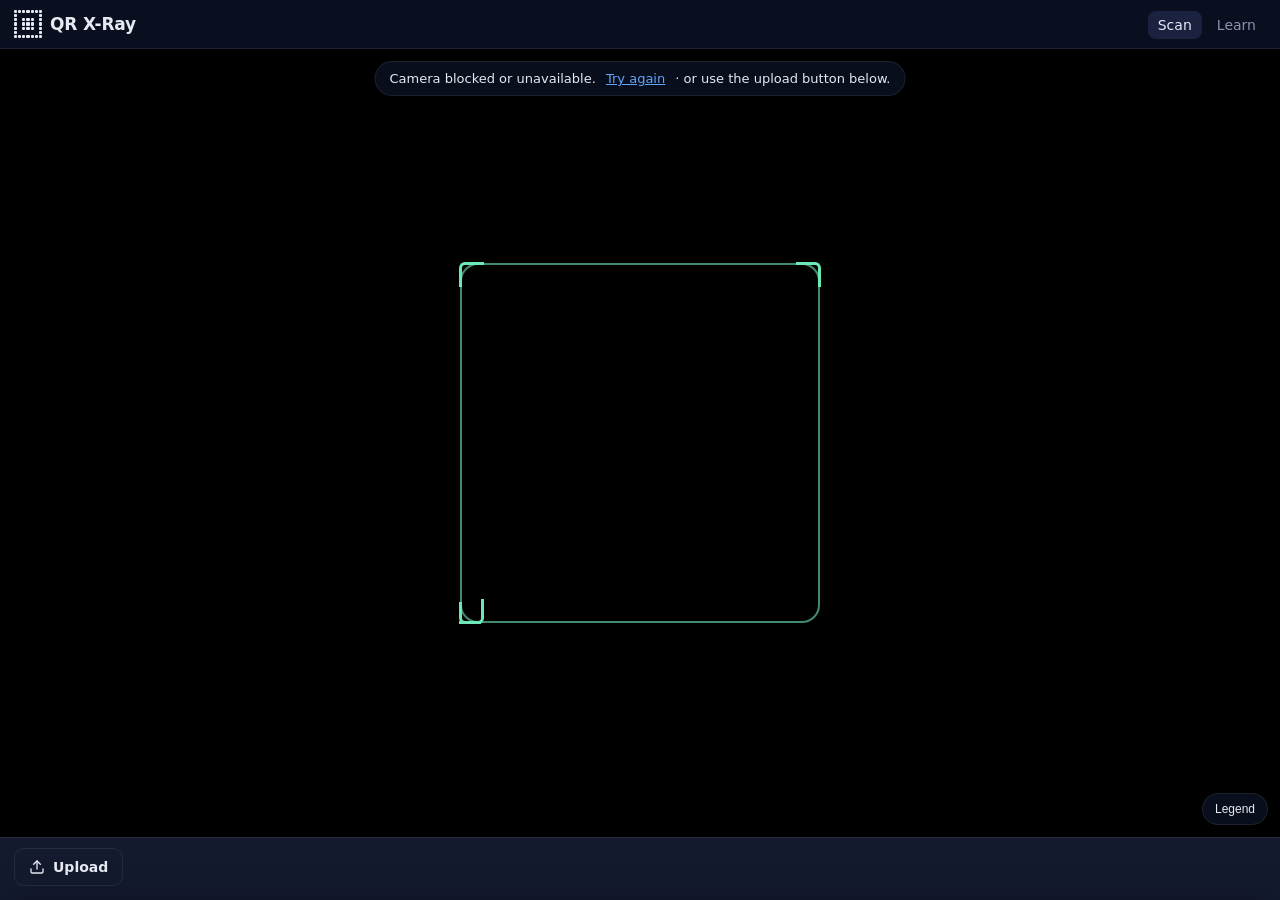
==== index.html @ 0c186725 "Initial commit — QR X-Ray live anatomy visualizer with PWA support - Live camera scanning via jsQR w" ====
<!DOCTYPE html>
<html lang="en">
<head>
  <meta charset="UTF-8" />
  <meta name="viewport" content="width=device-width, initial-scale=1, viewport-fit=cover, user-scalable=no" />
  <meta name="theme-color" content="#0b1020" />
  <meta name="apple-mobile-web-app-capable" content="yes" />
  <meta name="apple-mobile-web-app-status-bar-style" content="black-translucent" />
  <meta name="mobile-web-app-capable" content="yes" />
  <meta name="description" content="Point your camera at a QR code to see every section highlighted and explained — finder patterns, timing patterns, data, error correction, and more." />

  <title>QR X-Ray — see inside a QR code</title>
  <link rel="manifest" href="manifest.webmanifest" />
  <link rel="icon" href="icons/icon.svg" type="image/svg+xml" />
  <link rel="apple-touch-icon" href="icons/icon-192.png" />
  <link rel="stylesheet" href="css/styles.css" />
</head>
<body>
  <header>
    <a href="index.html" class="brand" style="text-decoration:none; color:inherit;">
      <span class="logo" aria-hidden="true">
        <!-- 7×7 stylized finder pattern logo -->
        <span></span><span></span><span></span><span></span><span></span><span></span><span></span>
        <span></span><span class="off"></span><span class="off"></span><span class="off"></span><span class="off"></span><span class="off"></span><span></span>
        <span></span><span class="off"></span><span></span><span></span><span></span><span class="off"></span><span></span>
        <span></span><span class="off"></span><span></span><span></span><span></span><span class="off"></span><span></span>
        <span></span><span class="off"></span><span></span><span></span><span></span><span class="off"></span><span></span>
        <span></span><span class="off"></span><span class="off"></span><span class="off"></span><span class="off"></span><span class="off"></span><span></span>
        <span></span><span></span><span></span><span></span><span></span><span></span><span></span>
      </span>
      QR X-Ray
    </a>
    <nav>
      <a href="index.html" class="active">Scan</a>
      <a href="learn.html">Learn</a>
    </nav>
  </header>

  <main>
    <div class="viewport">
      <video id="video" playsinline muted></video>
      <canvas id="capture"></canvas>
      <canvas id="overlay"></canvas>
      <div class="reticle" aria-hidden="true"><span></span></div>
      <div id="status">Loading camera…</div>
      <button id="legend-btn" type="button" aria-label="Toggle color legend">Legend</button>
      <div id="legend" role="region" aria-label="Color legend">
        <div class="legend-item"><span class="legend-swatch" style="background:#f43f5e"></span>Finder pattern</div>
        <div class="legend-item"><span class="legend-swatch" style="background:#fbbf24"></span>Separator</div>
        <div class="legend-item"><span class="legend-swatch" style="background:#22c55e"></span>Timing pattern</div>
        <div class="legend-item"><span class="legend-swatch" style="background:#3b82f6"></span>Alignment pattern</div>
        <div class="legend-item"><span class="legend-swatch" style="background:#a855f7"></span>Format info</div>
        <div class="legend-item"><span class="legend-swatch" style="background:#ec4899"></span>Version info</div>
        <div class="legend-item"><span class="legend-swatch" style="background:#0ea5e9"></span>Dark module</div>
        <div class="legend-item"><span class="legend-swatch" style="background:#94a3b8"></span>Data + ECC</div>
      </div>
    </div>

    <section id="summary" hidden></section>

    <div class="controls">
      <label for="file-input" class="btn ghost" aria-label="Upload image">
        <svg width="16" height="16" viewBox="0 0 24 24" fill="none" stroke="currentColor" stroke-width="2" stroke-linecap="round" stroke-linejoin="round"><path d="M21 15v4a2 2 0 0 1-2 2H5a2 2 0 0 1-2-2v-4"></path><polyline points="17 8 12 3 7 8"></polyline><line x1="12" y1="3" x2="12" y2="15"></line></svg>
        Upload
      </label>
      <input id="file-input" type="file" accept="image/*" capture="environment" hidden />
      <div class="spacer"></div>
      <button id="resume" type="button" class="btn primary" hidden>
        <svg width="16" height="16" viewBox="0 0 24 24" fill="none" stroke="currentColor" stroke-width="2" stroke-linecap="round" stroke-linejoin="round"><circle cx="12" cy="12" r="10"></circle><line x1="12" y1="8" x2="12" y2="16"></line><line x1="8" y1="12" x2="16" y2="12"></line></svg>
        Scan another
      </button>
    </div>
  </main>

  <aside id="sheet" class="sheet" role="dialog" aria-modal="false" aria-labelledby="sheet-title">
    <div class="sheet-grab" aria-hidden="true"></div>
    <button id="sheet-close" class="sheet-close" aria-label="Close">×</button>
    <h2 id="sheet-title"></h2>
    <p id="sheet-short" class="short"></p>
    <p id="sheet-body" class="body"></p>
    <p style="margin: 4px 0 0;"><a href="learn.html" class="link">Read the full guide →</a></p>
  </aside>

  <script src="js/jsQR.js"></script>
  <script type="module" src="js/app.js"></script>
</body>
</html>
---- css/styles.css ----
:root {
  --bg: #0b1020;
  --bg-elev: #131a2e;
  --surface: #1a2240;
  --text: #e6e9f2;
  --muted: #8a93b0;
  --accent: #6ee7b7;
  --accent-2: #60a5fa;
  --border: rgba(255, 255, 255, 0.08);
  --shadow: 0 12px 40px rgba(0, 0, 0, 0.5);

  --c-finder: #f43f5e;
  --c-separator: #fbbf24;
  --c-timing: #22c55e;
  --c-alignment: #3b82f6;
  --c-format: #a855f7;
  --c-version: #ec4899;
  --c-dark: #0ea5e9;
  --c-data: #94a3b8;
}

* { box-sizing: border-box; }

html, body {
  margin: 0;
  padding: 0;
  background: var(--bg);
  color: var(--text);
  font-family: -apple-system, BlinkMacSystemFont, "Segoe UI", system-ui, sans-serif;
  -webkit-font-smoothing: antialiased;
  height: 100%;
  overflow-x: hidden;
  overscroll-behavior-y: contain;
}

body { min-height: 100vh; min-height: 100dvh; display: flex; flex-direction: column; }

header {
  padding: max(10px, env(safe-area-inset-top)) 14px 10px;
  display: flex;
  align-items: center;
  justify-content: space-between;
  gap: 8px;
  border-bottom: 1px solid var(--border);
  background: rgba(11, 16, 32, 0.85);
  backdrop-filter: blur(10px);
  position: sticky;
  top: 0;
  z-index: 10;
}
header .brand {
  display: flex;
  align-items: center;
  gap: 8px;
  font-weight: 700;
  font-size: 17px;
  letter-spacing: -0.01em;
}
header .brand .logo {
  width: 28px; height: 28px;
  display: grid;
  grid-template: repeat(7, 1fr) / repeat(7, 1fr);
  gap: 1px;
}
header .brand .logo span { background: var(--text); border-radius: 1px; }
header .brand .logo span.off { background: transparent; }
header nav a {
  color: var(--muted);
  text-decoration: none;
  font-size: 14px;
  padding: 6px 10px;
  border-radius: 8px;
}
header nav a:hover, header nav a.active { color: var(--text); background: var(--surface); }

main {
  flex: 1;
  display: flex;
  flex-direction: column;
  min-height: 0;
}

.viewport {
  position: relative;
  flex: 1;
  min-height: 0;
  background: #000;
  overflow: hidden;
  display: flex;
  align-items: center;
  justify-content: center;
}
#video, #capture, #overlay {
  display: block;
  width: 100%;
  height: 100%;
  object-fit: contain;
}
#capture, #overlay {
  position: absolute;
  inset: 0;
  display: none;
}
#overlay { pointer-events: auto; cursor: pointer; }

#status {
  position: absolute;
  top: 12px;
  left: 50%;
  transform: translateX(-50%);
  background: rgba(11, 16, 32, 0.88);
  color: var(--text);
  font-size: 13px;
  padding: 8px 14px;
  border-radius: 999px;
  border: 1px solid var(--border);
  z-index: 5;
  text-align: center;
  max-width: calc(100% - 24px);
}

.viewport .reticle {
  position: absolute;
  width: min(70vmin, 360px);
  height: min(70vmin, 360px);
  border: 2px solid rgba(110, 231, 183, 0.6);
  border-radius: 18px;
  pointer-events: none;
}
.viewport .reticle::before, .viewport .reticle::after,
.viewport .reticle > span, .viewport .reticle > span::before {
  content: ""; position: absolute; width: 22px; height: 22px;
  border: 3px solid var(--accent);
}
.viewport .reticle::before { top: -3px; left: -3px; border-right: none; border-bottom: none; border-radius: 6px 0 0 0; }
.viewport .reticle::after  { top: -3px; right: -3px; border-left: none; border-bottom: none; border-radius: 0 6px 0 0; }
.viewport .reticle > span  { bottom: -3px; left: -3px;  border-right: none; border-top: none; border-radius: 0 0 0 6px; }
.viewport .reticle > span::before { bottom: -3px; right: -3px; border-left: none; border-top: none; border-radius: 0 0 6px 0; left: auto; top: auto; }

.controls {
  display: flex;
  align-items: center;
  gap: 10px;
  padding: 10px 14px max(14px, env(safe-area-inset-bottom));
  background: var(--bg-elev);
  border-top: 1px solid var(--border);
}
.btn {
  border: 1px solid var(--border);
  background: var(--surface);
  color: var(--text);
  padding: 10px 14px;
  border-radius: 10px;
  font-size: 14px;
  font-weight: 600;
  cursor: pointer;
  display: inline-flex;
  align-items: center;
  gap: 8px;
  -webkit-tap-highlight-color: transparent;
}
.btn:hover { background: #232c52; }
.btn.primary { background: var(--accent); color: #062e21; border-color: transparent; }
.btn.primary:hover { background: #86efac; }
.btn.ghost { background: transparent; }
.btn[hidden] { display: none; }
.spacer { flex: 1; }
.link { background: none; border: none; color: var(--accent-2); text-decoration: underline; cursor: pointer; font: inherit; }

#summary {
  background: var(--bg-elev);
  border-top: 1px solid var(--border);
  padding: 14px 14px 12px;
  display: grid;
  gap: 10px;
  font-size: 14px;
}
#summary[hidden] { display: none; }
.summary-row {
  display: grid;
  grid-template-columns: 110px 1fr;
  gap: 12px;
  align-items: start;
}
.summary-label { color: var(--muted); font-size: 12px; text-transform: uppercase; letter-spacing: 0.05em; padding-top: 2px; }
.summary-val { word-break: break-word; }
.summary-val .kind { display: inline-block; font-weight: 700; margin-right: 8px; }
.summary-val .hint { color: var(--muted); font-size: 12px; margin-top: 3px; }
.summary-val a { color: var(--accent-2); }
.mono { font-family: ui-monospace, SFMono-Regular, Menlo, monospace; font-size: 13px; }
.badge {
  display: inline-block;
  background: var(--surface);
  border: 1px solid var(--border);
  padding: 2px 8px;
  border-radius: 999px;
  font-size: 12px;
  margin-right: 6px;
  text-transform: capitalize;
}

#legend {
  position: absolute;
  right: 12px;
  bottom: 12px;
  background: rgba(11, 16, 32, 0.92);
  border: 1px solid var(--border);
  border-radius: 12px;
  padding: 8px 10px;
  display: none;
  flex-direction: column;
  gap: 5px;
  font-size: 12px;
  z-index: 6;
  max-width: 240px;
}
#legend.open { display: flex; }
.legend-item { display: flex; align-items: center; gap: 8px; }
.legend-swatch { width: 14px; height: 14px; border-radius: 3px; flex-shrink: 0; }
#legend-btn {
  position: absolute;
  right: 12px;
  bottom: 12px;
  z-index: 5;
  background: rgba(11, 16, 32, 0.88);
  border: 1px solid var(--border);
  color: var(--text);
  padding: 8px 12px;
  border-radius: 999px;
  font-size: 12px;
  cursor: pointer;
}
#legend.open ~ #legend-btn,
#legend.open + #legend-btn { display: none; }

/* Bottom sheet */
.sheet {
  position: fixed;
  inset: auto 0 0 0;
  background: var(--bg-elev);
  border-top: 1px solid var(--border);
  border-radius: 18px 18px 0 0;
  box-shadow: var(--shadow);
  transform: translateY(100%);
  transition: transform 0.28s cubic-bezier(0.2, 0.8, 0.2, 1);
  padding: 14px 16px max(20px, env(safe-area-inset-bottom));
  z-index: 100;
  max-height: 75vh;
  overflow-y: auto;
}
.sheet.open { transform: translateY(0); }
.sheet-grab {
  width: 44px;
  height: 4px;
  background: rgba(255, 255, 255, 0.2);
  border-radius: 4px;
  margin: 0 auto 12px;
}
.sheet h2 { margin: 0 0 6px; font-size: 19px; }
.sheet .short { color: var(--muted); margin: 0 0 12px; font-size: 14px; }
.sheet .body { white-space: pre-wrap; line-height: 1.55; font-size: 14.5px; margin: 0 0 12px; }
.sheet-close {
  position: absolute;
  top: 10px;
  right: 12px;
  background: transparent;
  border: none;
  color: var(--muted);
  font-size: 24px;
  line-height: 1;
  cursor: pointer;
  padding: 4px 10px;
}

/* Learn page */
.learn-wrap {
  padding: 18px 18px 60px;
  max-width: 760px;
  margin: 0 auto;
  line-height: 1.65;
  font-size: 16px;
}
.learn-wrap h1 { font-size: 28px; margin: 8px 0 8px; }
.learn-wrap h2 { font-size: 22px; margin: 32px 0 10px; padding-bottom: 6px; border-bottom: 1px solid var(--border); }
.learn-wrap h3 { font-size: 17px; margin: 24px 0 8px; color: var(--accent); }
.learn-wrap p { margin: 8px 0; }
.learn-wrap code, .learn-wrap kbd {
  font-family: ui-monospace, SFMono-Regular, Menlo, monospace;
  background: var(--surface);
  padding: 2px 6px;
  border-radius: 4px;
  font-size: 0.92em;
}
.learn-wrap ul, .learn-wrap ol { padding-left: 22px; }
.learn-wrap li { margin: 4px 0; }
.learn-wrap .tag {
  display: inline-block;
  padding: 1px 8px;
  border-radius: 999px;
  font-size: 12px;
  font-weight: 700;
  margin-right: 6px;
}
.qr-diagram {
  width: 100%;
  max-width: 380px;
  display: block;
  margin: 12px auto;
  background: white;
  border-radius: 10px;
  padding: 10px;
}
.cta {
  display: inline-block;
  background: var(--accent);
  color: #062e21;
  padding: 10px 16px;
  border-radius: 10px;
  font-weight: 700;
  text-decoration: none;
  margin-top: 8px;
}

@media (max-width: 480px) {
  .summary-row { grid-template-columns: 90px 1fr; gap: 8px; }
  .learn-wrap { padding: 14px 14px 60px; font-size: 15.5px; }
}
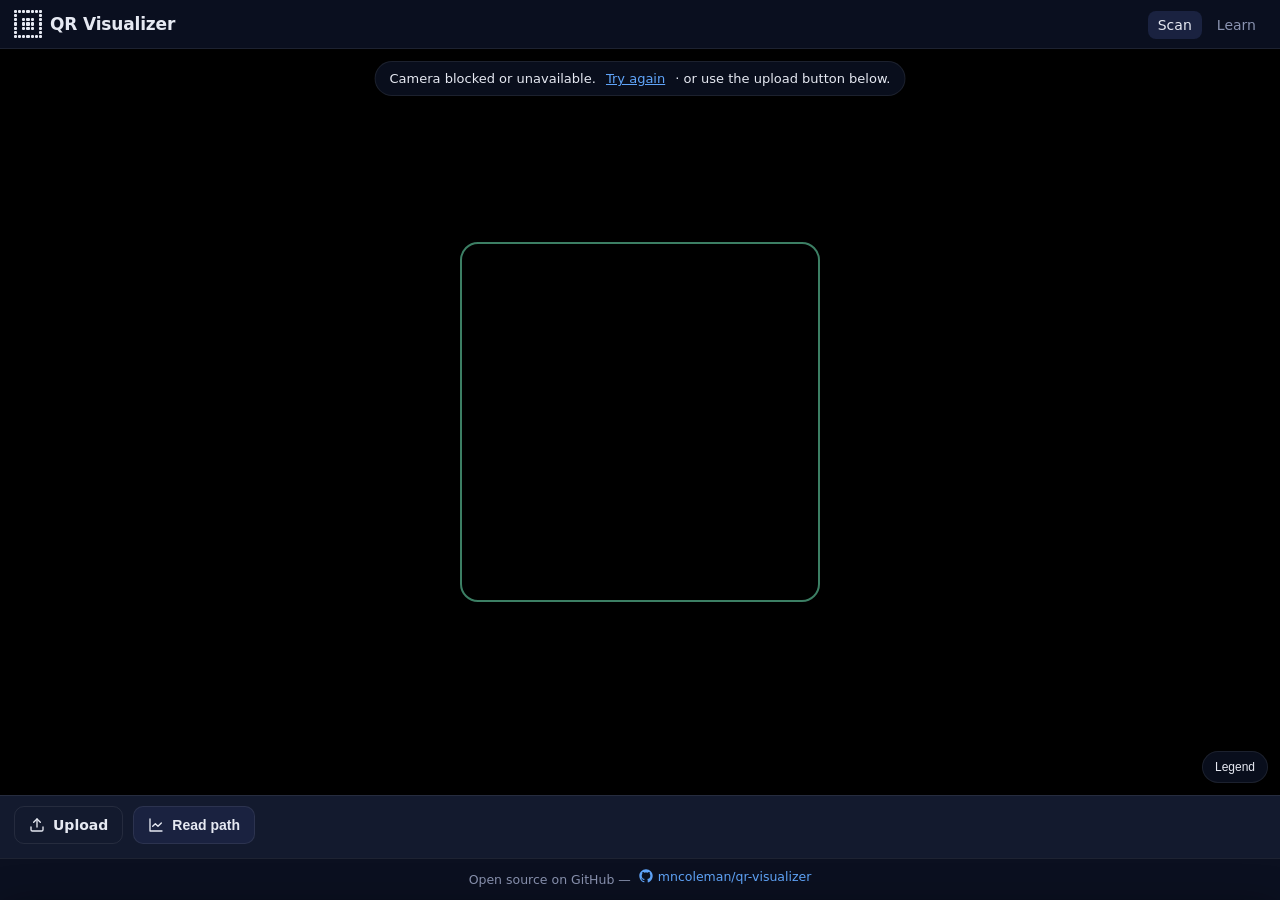
==== commit 8938a317: "Live overlay, read-path toggle, learn-page illustrations, rebrand to QR Visualizer - Rename product " ====
--- a/index.html
+++ b/index.html
@@ -9,7 +9,8 @@
   <meta name="mobile-web-app-capable" content="yes" />
   <meta name="description" content="Point your camera at a QR code to see every section highlighted and explained — finder patterns, timing patterns, data, error correction, and more." />
 
-  <title>QR X-Ray — see inside a QR code</title>
+  <title>QR Visualizer — see inside a QR code</title>
+  <meta name="application-name" content="QR Visualizer" />
   <link rel="manifest" href="manifest.webmanifest" />
   <link rel="icon" href="icons/icon.svg" type="image/svg+xml" />
   <link rel="apple-touch-icon" href="icons/icon-192.png" />
@@ -28,7 +29,7 @@
         <span></span><span class="off"></span><span class="off"></span><span class="off"></span><span class="off"></span><span class="off"></span><span></span>
         <span></span><span></span><span></span><span></span><span></span><span></span><span></span>
       </span>
-      QR X-Ray
+      QR Visualizer
     </a>
     <nav>
       <a href="index.html" class="active">Scan</a>
@@ -41,7 +42,7 @@
       <video id="video" playsinline muted></video>
       <canvas id="capture"></canvas>
       <canvas id="overlay"></canvas>
-      <div class="reticle" aria-hidden="true"><span></span></div>
+      <div class="reticle" aria-hidden="true"></div>
       <div id="status">Loading camera…</div>
       <button id="legend-btn" type="button" aria-label="Toggle color legend">Legend</button>
       <div id="legend" role="region" aria-label="Color legend">
@@ -64,13 +65,25 @@
         Upload
       </label>
       <input id="file-input" type="file" accept="image/*" capture="environment" hidden />
+      <button id="readpath-btn" type="button" class="btn" aria-pressed="false" title="Show the order modules are read">
+        <svg width="16" height="16" viewBox="0 0 24 24" fill="none" stroke="currentColor" stroke-width="2" stroke-linecap="round" stroke-linejoin="round"><path d="M3 3v18h18"></path><path d="M7 14l4-4 4 4 5-5"></path></svg>
+        Read path
+      </button>
       <div class="spacer"></div>
       <button id="resume" type="button" class="btn primary" hidden>
-        <svg width="16" height="16" viewBox="0 0 24 24" fill="none" stroke="currentColor" stroke-width="2" stroke-linecap="round" stroke-linejoin="round"><circle cx="12" cy="12" r="10"></circle><line x1="12" y1="8" x2="12" y2="16"></line><line x1="8" y1="12" x2="16" y2="12"></line></svg>
-        Scan another
+        <svg width="16" height="16" viewBox="0 0 24 24" fill="none" stroke="currentColor" stroke-width="2" stroke-linecap="round" stroke-linejoin="round"><polyline points="1 4 1 10 7 10"></polyline><path d="M3.51 15a9 9 0 1 0 2.13-9.36L1 10"></path></svg>
+        Back to camera
       </button>
     </div>
   </main>
+
+  <footer class="site-footer">
+    <span>Open source on GitHub —</span>
+    <a href="https://github.com/mncoleman/qr-visualizer" target="_blank" rel="noopener noreferrer">
+      <svg width="14" height="14" viewBox="0 0 24 24" fill="currentColor" aria-hidden="true"><path d="M12 .5C5.65.5.5 5.65.5 12c0 5.08 3.29 9.39 7.86 10.91.58.11.79-.25.79-.55 0-.27-.01-.99-.02-1.94-3.2.69-3.87-1.54-3.87-1.54-.52-1.33-1.28-1.69-1.28-1.69-1.05-.71.08-.7.08-.7 1.16.08 1.78 1.19 1.78 1.19 1.03 1.77 2.7 1.26 3.36.96.1-.75.4-1.26.73-1.55-2.55-.29-5.24-1.28-5.24-5.7 0-1.26.45-2.29 1.19-3.1-.12-.29-.52-1.46.11-3.04 0 0 .97-.31 3.18 1.18.92-.26 1.91-.39 2.89-.39.98 0 1.97.13 2.89.39 2.21-1.49 3.18-1.18 3.18-1.18.63 1.58.23 2.75.11 3.04.74.81 1.19 1.84 1.19 3.1 0 4.43-2.7 5.41-5.27 5.7.41.36.78 1.06.78 2.14 0 1.55-.01 2.8-.01 3.18 0 .31.21.67.8.55C20.21 21.38 23.5 17.08 23.5 12 23.5 5.65 18.35.5 12 .5z"/></svg>
+      mncoleman/qr-visualizer
+    </a>
+  </footer>
 
   <aside id="sheet" class="sheet" role="dialog" aria-modal="false" aria-labelledby="sheet-title">
     <div class="sheet-grab" aria-hidden="true"></div>
--- a/css/styles.css
+++ b/css/styles.css
@@ -96,12 +96,18 @@
   height: 100%;
   object-fit: contain;
 }
-#capture, #overlay {
+#capture {
   position: absolute;
   inset: 0;
   display: none;
 }
-#overlay { pointer-events: auto; cursor: pointer; }
+#overlay {
+  position: absolute;
+  inset: 0;
+  pointer-events: auto;
+  cursor: pointer;
+  z-index: 2;
+}
 
 #status {
   position: absolute;
@@ -123,19 +129,13 @@
   position: absolute;
   width: min(70vmin, 360px);
   height: min(70vmin, 360px);
-  border: 2px solid rgba(110, 231, 183, 0.6);
+  border: 2px solid rgba(110, 231, 183, 0.55);
   border-radius: 18px;
   pointer-events: none;
-}
-.viewport .reticle::before, .viewport .reticle::after,
-.viewport .reticle > span, .viewport .reticle > span::before {
-  content: ""; position: absolute; width: 22px; height: 22px;
-  border: 3px solid var(--accent);
-}
-.viewport .reticle::before { top: -3px; left: -3px; border-right: none; border-bottom: none; border-radius: 6px 0 0 0; }
-.viewport .reticle::after  { top: -3px; right: -3px; border-left: none; border-bottom: none; border-radius: 0 6px 0 0; }
-.viewport .reticle > span  { bottom: -3px; left: -3px;  border-right: none; border-top: none; border-radius: 0 0 0 6px; }
-.viewport .reticle > span::before { bottom: -3px; right: -3px; border-left: none; border-top: none; border-radius: 0 0 6px 0; left: auto; top: auto; }
+  box-shadow: 0 0 0 9999px rgba(0, 0, 0, 0.18);
+}
+/* Hide reticle when a QR is being tracked */
+.tracking .viewport .reticle { display: none; }
 
 .controls {
   display: flex;
@@ -162,6 +162,11 @@
 .btn:hover { background: #232c52; }
 .btn.primary { background: var(--accent); color: #062e21; border-color: transparent; }
 .btn.primary:hover { background: #86efac; }
+.btn[aria-pressed="true"] {
+  background: var(--accent);
+  color: #062e21;
+  border-color: transparent;
+}
 .btn.ghost { background: transparent; }
 .btn[hidden] { display: none; }
 .spacer { flex: 1; }
@@ -182,7 +187,64 @@
   gap: 12px;
   align-items: start;
 }
-.summary-label { color: var(--muted); font-size: 12px; text-transform: uppercase; letter-spacing: 0.05em; padding-top: 2px; }
+.summary-label {
+  color: var(--muted);
+  font-size: 12px;
+  text-transform: uppercase;
+  letter-spacing: 0.05em;
+  padding-top: 2px;
+  display: flex;
+  align-items: center;
+  gap: 4px;
+}
+.tip {
+  position: relative;
+  display: inline-flex;
+}
+.tip-btn {
+  width: 16px; height: 16px;
+  display: inline-flex;
+  align-items: center;
+  justify-content: center;
+  border-radius: 50%;
+  border: 1px solid var(--border);
+  background: var(--surface);
+  color: var(--muted);
+  font-size: 10px;
+  font-weight: 700;
+  cursor: pointer;
+  padding: 0;
+  line-height: 1;
+}
+.tip-btn:hover, .tip-btn:focus { color: var(--text); background: #2a3358; outline: none; }
+.tip-content {
+  display: none;
+  position: absolute;
+  bottom: calc(100% + 8px);
+  left: 0;
+  z-index: 20;
+  background: #0f1530;
+  color: var(--text);
+  font-size: 12.5px;
+  font-weight: 400;
+  text-transform: none;
+  letter-spacing: 0;
+  padding: 8px 10px;
+  border-radius: 8px;
+  border: 1px solid var(--border);
+  box-shadow: 0 10px 24px rgba(0, 0, 0, 0.4);
+  width: min(280px, 70vw);
+  white-space: normal;
+  line-height: 1.45;
+}
+.tip-content::after {
+  content: "";
+  position: absolute;
+  top: 100%; left: 8px;
+  border: 6px solid transparent;
+  border-top-color: #0f1530;
+}
+.tip.open .tip-content { display: block; }
 .summary-val { word-break: break-word; }
 .summary-val .kind { display: inline-block; font-weight: 700; margin-right: 8px; }
 .summary-val .hint { color: var(--muted); font-size: 12px; margin-top: 3px; }
@@ -310,6 +372,21 @@
   border-radius: 10px;
   padding: 10px;
 }
+figure.fig {
+  margin: 16px 0;
+  padding: 14px;
+  background: var(--bg-elev);
+  border: 1px solid var(--border);
+  border-radius: 12px;
+}
+figure.fig .qr-diagram { background: #fff; margin: 0 auto 8px; }
+figure.fig figcaption {
+  color: var(--muted);
+  font-size: 13px;
+  text-align: center;
+  line-height: 1.5;
+}
+.fig-dark .qr-diagram { background: #0b1020; }
 .cta {
   display: inline-block;
   background: var(--accent);
@@ -321,6 +398,24 @@
   margin-top: 8px;
 }
 
+.site-footer {
+  padding: 10px 14px calc(14px + env(safe-area-inset-bottom));
+  text-align: center;
+  font-size: 12.5px;
+  color: var(--muted);
+  border-top: 1px solid var(--border);
+  background: var(--bg);
+}
+.site-footer a {
+  color: var(--accent-2);
+  text-decoration: none;
+  margin-left: 4px;
+  display: inline-flex;
+  align-items: center;
+  gap: 5px;
+}
+.site-footer a:hover { text-decoration: underline; }
+
 @media (max-width: 480px) {
   .summary-row { grid-template-columns: 90px 1fr; gap: 8px; }
   .learn-wrap { padding: 14px 14px 60px; font-size: 15.5px; }
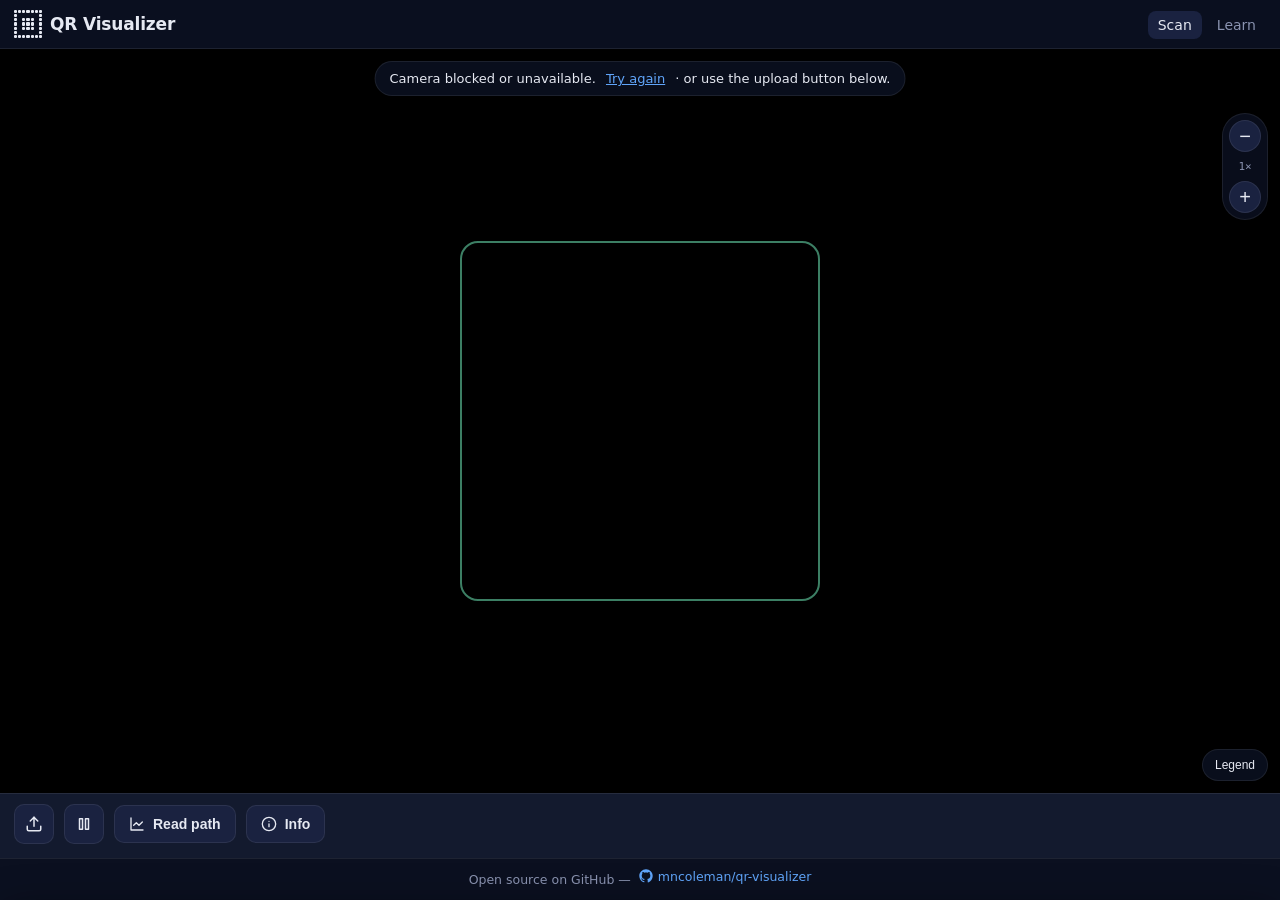
==== commit 4e758b84: "Animated read-path, camera zoom, freeze button, hideable info drawer Read path (completely rewritten" ====
--- a/index.html
+++ b/index.html
@@ -44,8 +44,14 @@
       <canvas id="overlay"></canvas>
       <div class="reticle" aria-hidden="true"></div>
       <div id="status">Loading camera…</div>
-      <button id="legend-btn" type="button" aria-label="Toggle color legend">Legend</button>
+      <div id="zoom-controls" hidden>
+        <button id="zoom-out" type="button" class="zoom-btn" aria-label="Zoom out">−</button>
+        <span id="zoom-readout">1×</span>
+        <button id="zoom-in" type="button" class="zoom-btn" aria-label="Zoom in">+</button>
+      </div>
+      <button id="legend-btn" type="button" aria-label="Toggle color legend" aria-expanded="false">Legend</button>
       <div id="legend" role="region" aria-label="Color legend">
+        <button id="legend-close" type="button" aria-label="Close legend">×</button>
         <div class="legend-item"><span class="legend-swatch" style="background:#f43f5e"></span>Finder pattern</div>
         <div class="legend-item"><span class="legend-swatch" style="background:#fbbf24"></span>Separator</div>
         <div class="legend-item"><span class="legend-swatch" style="background:#22c55e"></span>Timing pattern</div>
@@ -55,24 +61,34 @@
         <div class="legend-item"><span class="legend-swatch" style="background:#0ea5e9"></span>Dark module</div>
         <div class="legend-item"><span class="legend-swatch" style="background:#94a3b8"></span>Data + ECC</div>
       </div>
+      <section id="summary" class="summary-drawer" hidden aria-expanded="false">
+        <button id="summary-toggle" type="button" class="summary-handle" aria-label="Expand details">
+          <span class="summary-peek"></span>
+          <span class="summary-chevron" aria-hidden="true">⌃</span>
+        </button>
+        <div id="summary-rows" class="summary-rows"></div>
+      </section>
     </div>
 
-    <section id="summary" hidden></section>
-
     <div class="controls">
-      <label for="file-input" class="btn ghost" aria-label="Upload image">
-        <svg width="16" height="16" viewBox="0 0 24 24" fill="none" stroke="currentColor" stroke-width="2" stroke-linecap="round" stroke-linejoin="round"><path d="M21 15v4a2 2 0 0 1-2 2H5a2 2 0 0 1-2-2v-4"></path><polyline points="17 8 12 3 7 8"></polyline><line x1="12" y1="3" x2="12" y2="15"></line></svg>
-        Upload
+      <label for="file-input" class="btn icon-btn" aria-label="Upload image" title="Upload an image">
+        <svg width="18" height="18" viewBox="0 0 24 24" fill="none" stroke="currentColor" stroke-width="2" stroke-linecap="round" stroke-linejoin="round"><path d="M21 15v4a2 2 0 0 1-2 2H5a2 2 0 0 1-2-2v-4"></path><polyline points="17 8 12 3 7 8"></polyline><line x1="12" y1="3" x2="12" y2="15"></line></svg>
       </label>
       <input id="file-input" type="file" accept="image/*" capture="environment" hidden />
+      <button id="freeze-btn" type="button" class="btn icon-btn" aria-pressed="false" aria-label="Freeze frame" title="Freeze">
+        <svg id="freeze-icon" width="18" height="18" viewBox="0 0 24 24" fill="none" stroke="currentColor" stroke-width="2" stroke-linecap="round" stroke-linejoin="round"><rect x="6" y="5" width="4" height="14"/><rect x="14" y="5" width="4" height="14"/></svg>
+      </button>
       <button id="readpath-btn" type="button" class="btn" aria-pressed="false" title="Show the order modules are read">
         <svg width="16" height="16" viewBox="0 0 24 24" fill="none" stroke="currentColor" stroke-width="2" stroke-linecap="round" stroke-linejoin="round"><path d="M3 3v18h18"></path><path d="M7 14l4-4 4 4 5-5"></path></svg>
         Read path
       </button>
-      <div class="spacer"></div>
+      <button id="info-btn" type="button" class="btn" aria-pressed="false" title="Show decoded details">
+        <svg width="16" height="16" viewBox="0 0 24 24" fill="none" stroke="currentColor" stroke-width="2" stroke-linecap="round" stroke-linejoin="round"><circle cx="12" cy="12" r="10"/><line x1="12" y1="16" x2="12" y2="12"/><line x1="12" y1="8" x2="12.01" y2="8"/></svg>
+        Info
+      </button>
       <button id="resume" type="button" class="btn primary" hidden>
         <svg width="16" height="16" viewBox="0 0 24 24" fill="none" stroke="currentColor" stroke-width="2" stroke-linecap="round" stroke-linejoin="round"><polyline points="1 4 1 10 7 10"></polyline><path d="M3.51 15a9 9 0 1 0 2.13-9.36L1 10"></path></svg>
-        Back to camera
+        Camera
       </button>
     </div>
   </main>
--- a/css/styles.css
+++ b/css/styles.css
@@ -107,6 +107,8 @@
   pointer-events: auto;
   cursor: pointer;
   z-index: 2;
+  touch-action: manipulation;
+  -webkit-tap-highlight-color: rgba(110, 231, 183, 0.25);
 }
 
 #status {
@@ -167,35 +169,155 @@
   color: #062e21;
   border-color: transparent;
 }
+.btn.icon-btn {
+  padding: 10px;
+  width: 40px;
+  justify-content: center;
+}
+.controls {
+  overflow-x: auto;
+  -webkit-overflow-scrolling: touch;
+  scrollbar-width: none;
+}
+.controls::-webkit-scrollbar { display: none; }
+
+#zoom-controls {
+  position: absolute;
+  top: 64px;
+  right: 12px;
+  display: flex;
+  flex-direction: column;
+  align-items: center;
+  gap: 6px;
+  background: rgba(11, 16, 32, 0.86);
+  border: 1px solid var(--border);
+  border-radius: 999px;
+  padding: 6px;
+  z-index: 6;
+}
+.zoom-btn {
+  width: 32px; height: 32px;
+  border-radius: 50%;
+  background: var(--surface);
+  border: 1px solid var(--border);
+  color: var(--text);
+  font-size: 20px;
+  line-height: 1;
+  cursor: pointer;
+  padding: 0;
+  display: flex;
+  align-items: center;
+  justify-content: center;
+}
+.zoom-btn:active { background: #2a3358; }
+#zoom-readout {
+  font-size: 11px;
+  color: var(--muted);
+  font-family: ui-monospace, Menlo, monospace;
+  padding: 2px 0;
+}
 .btn.ghost { background: transparent; }
 .btn[hidden] { display: none; }
 .spacer { flex: 1; }
 .link { background: none; border: none; color: var(--accent-2); text-decoration: underline; cursor: pointer; font: inherit; }
 
-#summary {
+/* --- Summary drawer (overlays bottom of camera viewport) --- */
+/* Collapsed: only the handle pill captures clicks; rest is click-through transparent.
+   Expanded: full drawer with backdrop blur slides up. */
+.summary-drawer {
+  position: absolute;
+  left: 0; right: 0; bottom: 0;
+  z-index: 7;
+  display: none;
+  flex-direction: column;
+  background: transparent;
+  pointer-events: none;
+  padding: 0;
+  max-height: 75%;
+  transition: background 0.2s ease, padding 0.2s ease;
+}
+body.show-info .summary-drawer:not([hidden]) { display: flex; }
+.summary-drawer[hidden] { display: none !important; }
+.summary-handle {
+  pointer-events: auto;
+  display: inline-flex;
+  align-items: center;
+  gap: 10px;
+  background: rgba(15, 21, 48, 0.92);
+  border: 1px solid var(--border);
+  color: var(--text);
+  padding: 8px 14px 8px 16px;
+  cursor: pointer;
+  font: inherit;
+  text-align: left;
+  align-self: center;
+  margin: 0 auto 10px;
+  border-radius: 999px;
+  max-width: calc(100% - 24px);
+  box-shadow: 0 6px 18px rgba(0, 0, 0, 0.4);
+  backdrop-filter: blur(8px);
+}
+.summary-peek {
+  font-size: 13.5px;
+  color: var(--text);
+  overflow: hidden;
+  text-overflow: ellipsis;
+  white-space: nowrap;
+  max-width: 60vw;
+}
+.summary-peek .peek-kind {
+  color: var(--accent);
+  font-weight: 700;
+  margin-right: 6px;
+  text-transform: uppercase;
+  font-size: 11px;
+  letter-spacing: 0.04em;
+}
+.summary-chevron {
+  color: var(--muted);
+  font-size: 16px;
+  font-weight: 700;
+  transform: rotate(180deg);
+  transition: transform 0.2s ease;
+  flex-shrink: 0;
+}
+.summary-rows {
+  display: none;
+  pointer-events: auto;
   background: var(--bg-elev);
   border-top: 1px solid var(--border);
-  padding: 14px 14px 12px;
-  display: grid;
-  gap: 10px;
+  border-radius: 18px 18px 0 0;
+  overflow-y: auto;
+  padding: 14px 14px calc(14px + env(safe-area-inset-bottom));
+  gap: 12px;
   font-size: 14px;
-}
-#summary[hidden] { display: none; }
+  box-shadow: 0 -20px 60px rgba(0, 0, 0, 0.55);
+}
+.summary-drawer[aria-expanded="true"] .summary-handle {
+  margin-bottom: 0;
+  border-radius: 12px 12px 0 0;
+  background: rgba(19, 26, 46, 0.96);
+}
+.summary-drawer[aria-expanded="true"] .summary-chevron { transform: rotate(0deg); }
+.summary-drawer[aria-expanded="true"] .summary-rows { display: grid; }
 .summary-row {
   display: grid;
-  grid-template-columns: 110px 1fr;
-  gap: 12px;
+  grid-template-columns: 120px 1fr;
+  gap: 18px;
   align-items: start;
 }
 .summary-label {
   color: var(--muted);
-  font-size: 12px;
+  font-size: 11.5px;
   text-transform: uppercase;
   letter-spacing: 0.05em;
   padding-top: 2px;
-  display: flex;
-  align-items: center;
-  gap: 4px;
+  display: inline-flex;
+  align-items: center;
+  gap: 6px;
+  flex-wrap: wrap;
+  white-space: normal;
+  line-height: 1.25;
 }
 .tip {
   position: relative;
@@ -219,32 +341,37 @@
 .tip-btn:hover, .tip-btn:focus { color: var(--text); background: #2a3358; outline: none; }
 .tip-content {
   display: none;
-  position: absolute;
-  bottom: calc(100% + 8px);
-  left: 0;
-  z-index: 20;
+  position: fixed;
+  left: 12px;
+  right: 12px;
+  bottom: calc(env(safe-area-inset-bottom) + 12px);
+  z-index: 200;
   background: #0f1530;
   color: var(--text);
-  font-size: 12.5px;
+  font-size: 13px;
   font-weight: 400;
   text-transform: none;
   letter-spacing: 0;
-  padding: 8px 10px;
-  border-radius: 8px;
-  border: 1px solid var(--border);
-  box-shadow: 0 10px 24px rgba(0, 0, 0, 0.4);
-  width: min(280px, 70vw);
+  padding: 12px 14px;
+  border-radius: 12px;
+  border: 1px solid var(--border);
+  box-shadow: 0 12px 32px rgba(0, 0, 0, 0.55);
   white-space: normal;
-  line-height: 1.45;
-}
-.tip-content::after {
-  content: "";
-  position: absolute;
-  top: 100%; left: 8px;
-  border: 6px solid transparent;
-  border-top-color: #0f1530;
+  line-height: 1.5;
+  max-width: 480px;
+  margin: 0 auto;
 }
 .tip.open .tip-content { display: block; }
+@media (min-width: 600px) {
+  .tip-content {
+    position: absolute;
+    bottom: calc(100% + 8px);
+    left: 0;
+    right: auto;
+    width: min(320px, 70vw);
+    padding: 10px 12px;
+  }
+}
 .summary-val { word-break: break-word; }
 .summary-val .kind { display: inline-block; font-weight: 700; margin-right: 8px; }
 .summary-val .hint { color: var(--muted); font-size: 12px; margin-top: 3px; }
@@ -264,19 +391,34 @@
 #legend {
   position: absolute;
   right: 12px;
-  bottom: 12px;
-  background: rgba(11, 16, 32, 0.92);
+  bottom: 56px;
+  background: rgba(11, 16, 32, 0.94);
   border: 1px solid var(--border);
   border-radius: 12px;
-  padding: 8px 10px;
+  padding: 24px 12px 12px;
   display: none;
   flex-direction: column;
-  gap: 5px;
-  font-size: 12px;
-  z-index: 6;
-  max-width: 240px;
+  gap: 6px;
+  font-size: 12.5px;
+  z-index: 8;
+  max-width: 260px;
+  box-shadow: 0 10px 24px rgba(0, 0, 0, 0.4);
 }
 #legend.open { display: flex; }
+#legend-close {
+  position: absolute;
+  top: 4px;
+  right: 4px;
+  background: transparent;
+  border: none;
+  color: var(--muted);
+  font-size: 18px;
+  line-height: 1;
+  padding: 4px 8px;
+  cursor: pointer;
+  border-radius: 6px;
+}
+#legend-close:hover { color: var(--text); background: var(--surface); }
 .legend-item { display: flex; align-items: center; gap: 8px; }
 .legend-swatch { width: 14px; height: 14px; border-radius: 3px; flex-shrink: 0; }
 #legend-btn {
@@ -292,8 +434,11 @@
   font-size: 12px;
   cursor: pointer;
 }
-#legend.open ~ #legend-btn,
-#legend.open + #legend-btn { display: none; }
+#legend-btn[aria-expanded="true"] {
+  background: var(--accent);
+  color: #062e21;
+  border-color: transparent;
+}
 
 /* Bottom sheet */
 .sheet {
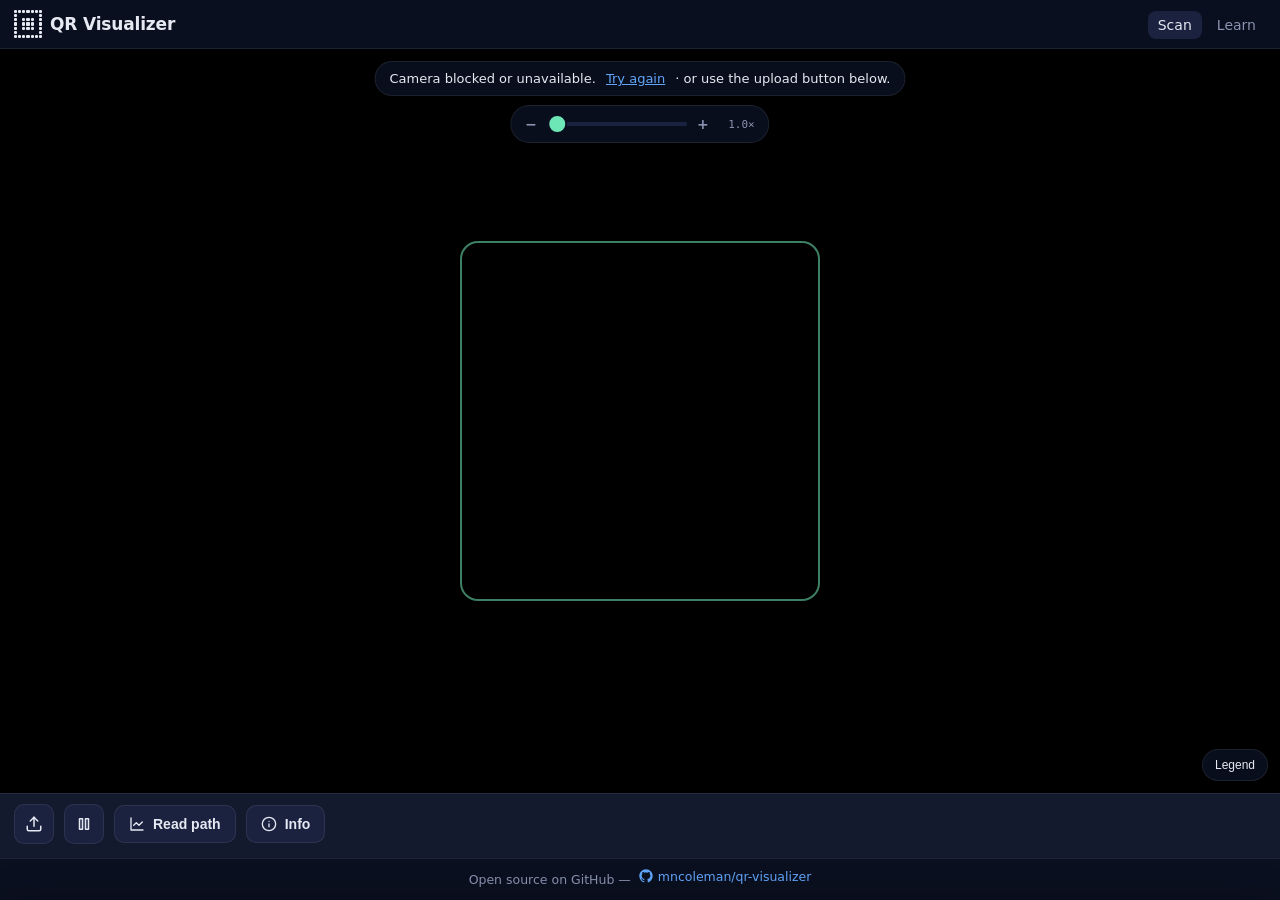
==== commit fb724490: "Scrubbable read path with byte-by-byte decoder, zoom slider, plain-language Learn page Step-by-step " ====
--- a/index.html
+++ b/index.html
@@ -45,9 +45,10 @@
       <div class="reticle" aria-hidden="true"></div>
       <div id="status">Loading camera…</div>
       <div id="zoom-controls" hidden>
-        <button id="zoom-out" type="button" class="zoom-btn" aria-label="Zoom out">−</button>
-        <span id="zoom-readout">1×</span>
-        <button id="zoom-in" type="button" class="zoom-btn" aria-label="Zoom in">+</button>
+        <span class="zoom-label">−</span>
+        <input id="zoom-slider" type="range" min="1" max="5" step="0.1" value="1" aria-label="Camera zoom" />
+        <span class="zoom-label">+</span>
+        <span id="zoom-readout">1.0×</span>
       </div>
       <button id="legend-btn" type="button" aria-label="Toggle color legend" aria-expanded="false">Legend</button>
       <div id="legend" role="region" aria-label="Color legend">
@@ -61,6 +62,14 @@
         <div class="legend-item"><span class="legend-swatch" style="background:#0ea5e9"></span>Dark module</div>
         <div class="legend-item"><span class="legend-swatch" style="background:#94a3b8"></span>Data + ECC</div>
       </div>
+      <section id="scrubber" class="scrubber" hidden>
+        <div class="scrubber-row">
+          <button id="scrub-play" type="button" class="scrub-btn" aria-label="Play / pause read animation">▶</button>
+          <input id="scrub-slider" type="range" min="0" max="100" value="0" step="1" aria-label="Read-path position" />
+          <span id="scrub-readout" class="scrub-readout">byte 0 / 0</span>
+        </div>
+        <div id="scrub-info" class="scrub-info"></div>
+      </section>
       <section id="summary" class="summary-drawer" hidden aria-expanded="false">
         <button id="summary-toggle" type="button" class="summary-handle" aria-label="Expand details">
           <span class="summary-peek"></span>
--- a/css/styles.css
+++ b/css/styles.css
@@ -183,39 +183,187 @@
 
 #zoom-controls {
   position: absolute;
-  top: 64px;
-  right: 12px;
+  top: 56px;
+  left: 50%;
+  transform: translateX(-50%);
   display: flex;
-  flex-direction: column;
-  align-items: center;
-  gap: 6px;
-  background: rgba(11, 16, 32, 0.86);
+  align-items: center;
+  gap: 10px;
+  background: rgba(11, 16, 32, 0.88);
   border: 1px solid var(--border);
   border-radius: 999px;
-  padding: 6px;
+  padding: 6px 14px;
   z-index: 6;
-}
-.zoom-btn {
-  width: 32px; height: 32px;
+  max-width: 80vw;
+}
+#zoom-slider {
+  flex: 1;
+  min-width: 140px;
+  height: 24px;
+  -webkit-appearance: none;
+  appearance: none;
+  background: transparent;
+  margin: 0;
+}
+#zoom-slider::-webkit-slider-runnable-track {
+  height: 4px;
+  background: var(--surface);
+  border-radius: 3px;
+}
+#zoom-slider::-moz-range-track {
+  height: 4px;
+  background: var(--surface);
+  border-radius: 3px;
+}
+#zoom-slider::-webkit-slider-thumb {
+  -webkit-appearance: none;
+  width: 20px; height: 20px;
   border-radius: 50%;
-  background: var(--surface);
-  border: 1px solid var(--border);
-  color: var(--text);
-  font-size: 20px;
+  background: var(--accent);
+  border: 2px solid var(--bg);
+  margin-top: -8px;
+  cursor: pointer;
+}
+#zoom-slider::-moz-range-thumb {
+  width: 18px; height: 18px;
+  border-radius: 50%;
+  background: var(--accent);
+  border: 2px solid var(--bg);
+  cursor: pointer;
+}
+.zoom-label {
+  font-size: 14px;
+  font-weight: 700;
+  color: var(--muted);
   line-height: 1;
-  cursor: pointer;
-  padding: 0;
-  display: flex;
-  align-items: center;
-  justify-content: center;
-}
-.zoom-btn:active { background: #2a3358; }
+  user-select: none;
+}
 #zoom-readout {
   font-size: 11px;
   color: var(--muted);
   font-family: ui-monospace, Menlo, monospace;
-  padding: 2px 0;
-}
+  min-width: 36px;
+  text-align: right;
+}
+
+/* --- Read-path scrubber (appears when Read path is on) --- */
+.scrubber {
+  position: absolute;
+  left: 12px;
+  right: 12px;
+  bottom: 12px;
+  z-index: 7;
+  background: rgba(11, 16, 32, 0.94);
+  backdrop-filter: blur(8px);
+  border: 1px solid var(--border);
+  border-radius: 14px;
+  padding: 10px 12px;
+  box-shadow: 0 10px 30px rgba(0, 0, 0, 0.5);
+  max-height: 50%;
+  overflow-y: auto;
+  pointer-events: auto;
+}
+.scrubber[hidden] { display: none; }
+.scrubber-row {
+  display: flex;
+  align-items: center;
+  gap: 10px;
+}
+.scrub-btn {
+  width: 36px; height: 36px;
+  border-radius: 50%;
+  background: var(--accent);
+  color: #062e21;
+  border: none;
+  font-size: 14px;
+  cursor: pointer;
+  flex-shrink: 0;
+  display: flex;
+  align-items: center;
+  justify-content: center;
+}
+#scrub-slider {
+  flex: 1;
+  height: 24px;
+  -webkit-appearance: none;
+  appearance: none;
+  background: transparent;
+}
+#scrub-slider::-webkit-slider-runnable-track { height: 4px; background: var(--surface); border-radius: 3px; }
+#scrub-slider::-moz-range-track { height: 4px; background: var(--surface); border-radius: 3px; }
+#scrub-slider::-webkit-slider-thumb {
+  -webkit-appearance: none;
+  width: 18px; height: 18px;
+  border-radius: 50%;
+  background: var(--accent);
+  border: 2px solid var(--bg);
+  margin-top: -7px;
+  cursor: pointer;
+}
+#scrub-slider::-moz-range-thumb {
+  width: 18px; height: 18px;
+  border-radius: 50%;
+  background: var(--accent);
+  border: 2px solid var(--bg);
+  cursor: pointer;
+}
+.scrub-readout {
+  font-family: ui-monospace, Menlo, monospace;
+  font-size: 11.5px;
+  color: var(--muted);
+  white-space: nowrap;
+}
+.scrub-info {
+  margin-top: 10px;
+  font-size: 13px;
+  line-height: 1.5;
+  display: grid;
+  gap: 6px;
+}
+.scrub-info .si-row {
+  display: grid;
+  grid-template-columns: 86px 1fr;
+  gap: 10px;
+}
+.scrub-info .si-label {
+  color: var(--muted);
+  font-size: 11px;
+  text-transform: uppercase;
+  letter-spacing: 0.04em;
+  padding-top: 1px;
+}
+.scrub-info .si-val { color: var(--text); word-break: break-all; }
+.scrub-info .si-val .mono { font-family: ui-monospace, Menlo, monospace; font-size: 12.5px; }
+.scrub-info .section-pill {
+  display: inline-block;
+  font-size: 11px;
+  font-weight: 700;
+  padding: 2px 8px;
+  border-radius: 999px;
+  text-transform: uppercase;
+  letter-spacing: 0.04em;
+}
+.section-pill.mode { background: #fbbf24; color: #1a1500; }
+.section-pill.length { background: #fb923c; color: #2a1300; }
+.section-pill.content { background: #6ee7b7; color: #062e21; }
+.section-pill.terminator { background: #94a3b8; color: #0b1020; }
+.section-pill.ecc { background: #ef4444; color: #2b0606; }
+.scrub-bits .bit {
+  display: inline-block;
+  width: 16px;
+  height: 18px;
+  text-align: center;
+  margin: 0 1px;
+  border-radius: 3px;
+  font-family: ui-monospace, Menlo, monospace;
+  font-size: 11px;
+  font-weight: 700;
+  line-height: 18px;
+  background: var(--surface);
+  color: var(--muted);
+}
+.scrub-bits .bit.on { background: #0b1020; color: #6ee7b7; border: 1px solid #6ee7b7; }
+.scrub-bits .bit.now { box-shadow: 0 0 0 2px var(--accent); transform: scale(1.15); }
 .btn.ghost { background: transparent; }
 .btn[hidden] { display: none; }
 .spacer { flex: 1; }
@@ -532,6 +680,36 @@
   line-height: 1.5;
 }
 .fig-dark .qr-diagram { background: #0b1020; }
+
+.tldr {
+  background: linear-gradient(135deg, rgba(110, 231, 183, 0.12), rgba(96, 165, 250, 0.10));
+  border: 1px solid rgba(110, 231, 183, 0.3);
+  border-radius: 12px;
+  padding: 14px 16px;
+  margin: 14px 0 22px;
+  line-height: 1.55;
+}
+.tldr h3 { color: var(--accent); }
+
+table.ref-table {
+  width: 100%;
+  border-collapse: collapse;
+  margin: 10px 0 16px;
+  font-size: 14.5px;
+}
+.ref-table th, .ref-table td {
+  text-align: left;
+  padding: 8px 10px;
+  border-bottom: 1px solid var(--border);
+}
+.ref-table th {
+  color: var(--muted);
+  font-size: 12px;
+  text-transform: uppercase;
+  letter-spacing: 0.04em;
+  font-weight: 600;
+}
+.ref-table td:first-child { width: 110px; }
 .cta {
   display: inline-block;
   background: var(--accent);
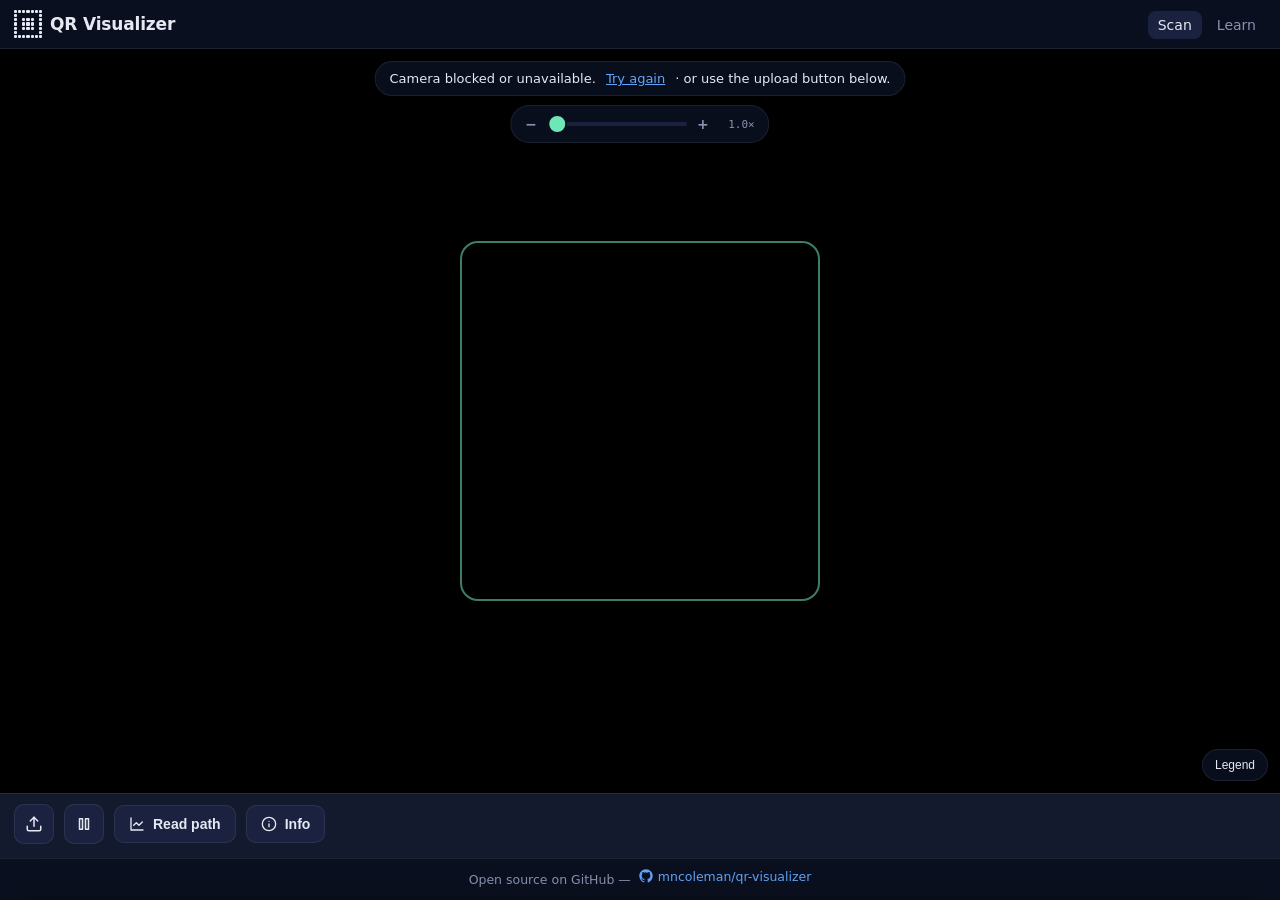
==== commit e54b3d57: "Switch zoom to CSS digital transform (fixes broken camera on mobile) - Native MediaTrack zoom (track" ====
--- a/index.html
+++ b/index.html
@@ -39,12 +39,14 @@
 
   <main>
     <div class="viewport">
-      <video id="video" playsinline muted></video>
-      <canvas id="capture"></canvas>
-      <canvas id="overlay"></canvas>
+      <div id="zoom-stage" class="zoom-stage">
+        <video id="video" playsinline muted></video>
+        <canvas id="capture"></canvas>
+        <canvas id="overlay"></canvas>
+      </div>
       <div class="reticle" aria-hidden="true"></div>
       <div id="status">Loading camera…</div>
-      <div id="zoom-controls" hidden>
+      <div id="zoom-controls">
         <span class="zoom-label">−</span>
         <input id="zoom-slider" type="range" min="1" max="5" step="0.1" value="1" aria-label="Camera zoom" />
         <span class="zoom-label">+</span>
--- a/css/styles.css
+++ b/css/styles.css
@@ -89,6 +89,14 @@
   display: flex;
   align-items: center;
   justify-content: center;
+}
+.zoom-stage {
+  position: absolute;
+  inset: 0;
+  transform-origin: 50% 50%;
+  transform: scale(var(--zoom, 1));
+  transition: transform 0.08s ease-out;
+  will-change: transform;
 }
 #video, #capture, #overlay {
   display: block;
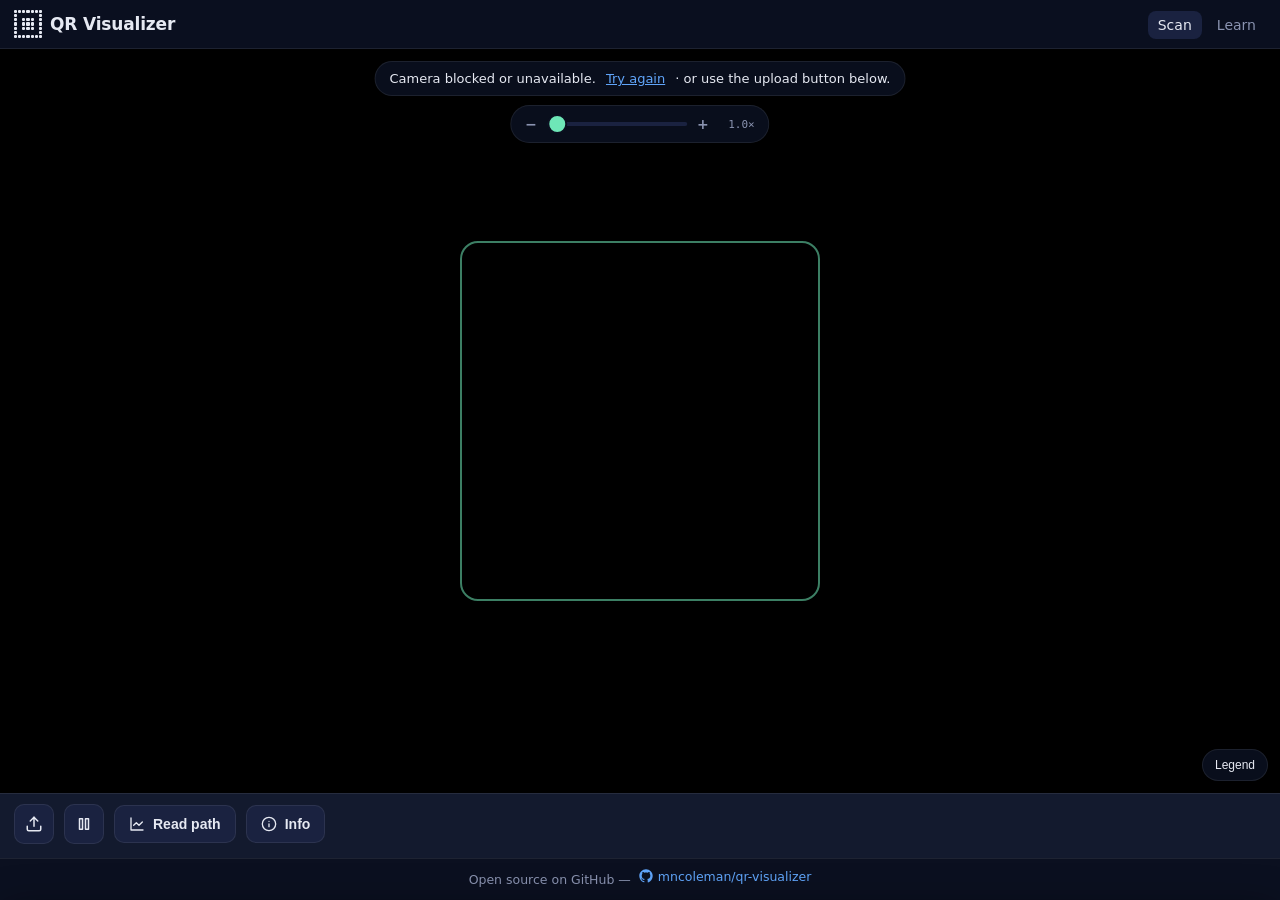
==== commit 318a430f: "Fixes from code/security/perf audits: CSP, XSS, format-info, perf wins Security: - Add strict Conten" ====
--- a/index.html
+++ b/index.html
@@ -2,6 +2,7 @@
 <html lang="en">
 <head>
   <meta charset="UTF-8" />
+  <meta http-equiv="Content-Security-Policy" content="default-src 'self'; script-src 'self'; style-src 'self' 'unsafe-inline'; img-src 'self' blob: data:; media-src 'self' blob:; worker-src 'self'; connect-src 'none'; frame-ancestors 'none'; base-uri 'self'; form-action 'none';" />
   <meta name="viewport" content="width=device-width, initial-scale=1, viewport-fit=cover, user-scalable=no" />
   <meta name="theme-color" content="#0b1020" />
   <meta name="apple-mobile-web-app-capable" content="yes" />
